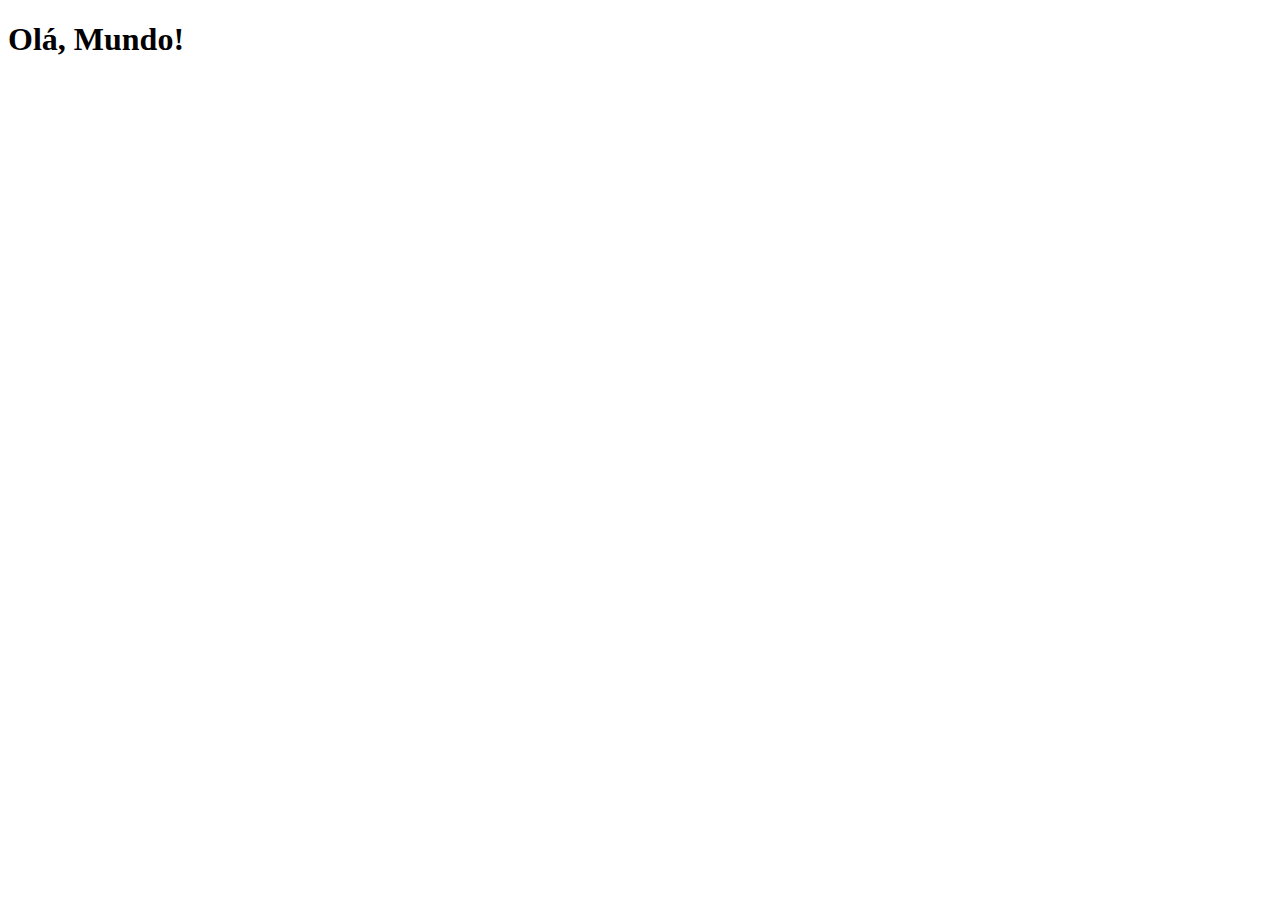
==== index.html @ 550df27c "criei a página principal" ====
<!DOCTYPE html>
<html lang="pt-br">
<head>
    <meta charset="UTF-8">
    <meta http-equiv="X-UA-Compatible" content="IE=edge">
    <meta name="viewport" content="width=device-width, initial-scale=1.0">
    <link rel="shortcut icon" href="favicon.ico" type="image/x-icon">
    <title>Projeto Redes Sociais</title>
</head>
<body>
    <h1>Olá, Mundo!</h1>
</body>
</html>
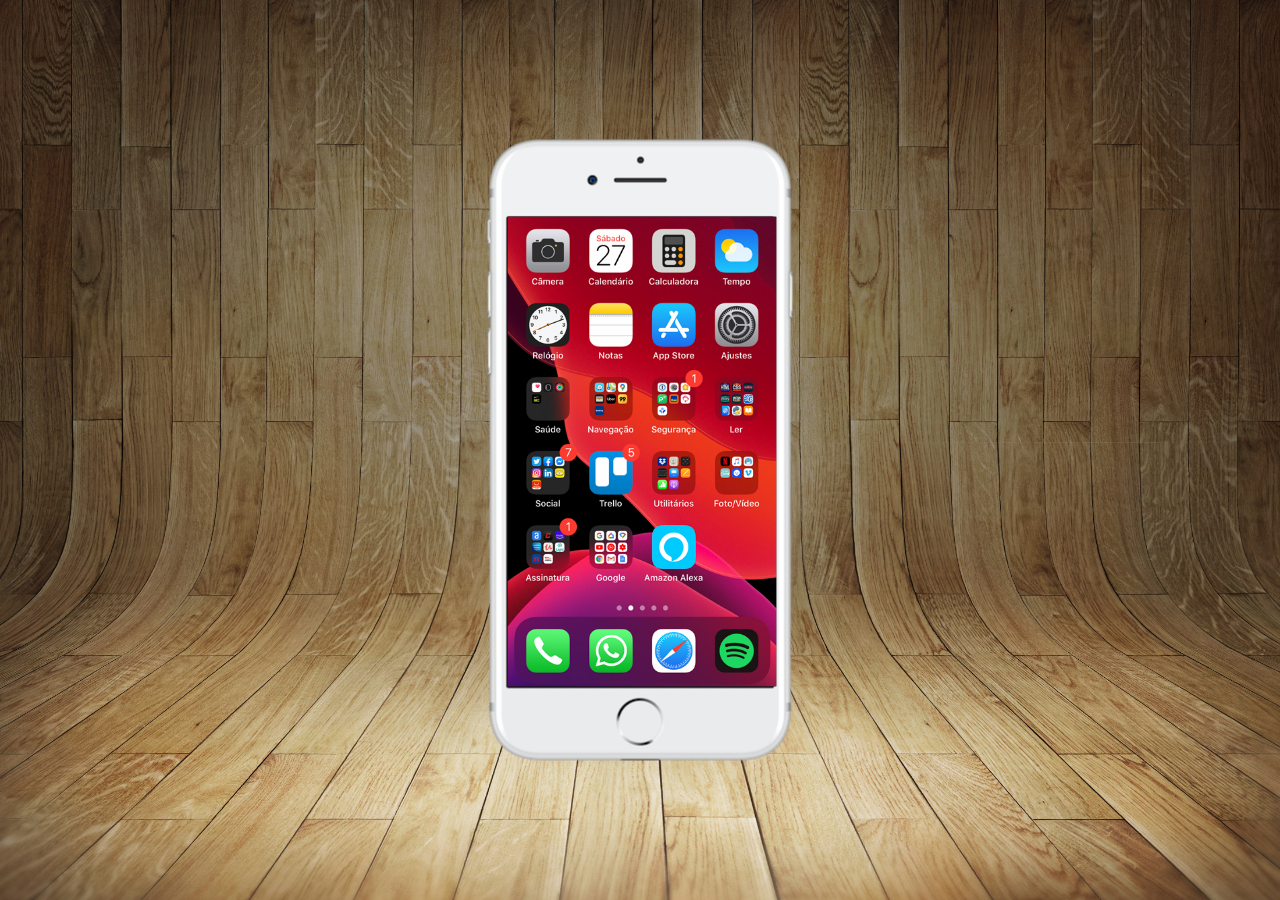
==== commit a1d2be03: "criei a tela home" ====
--- a/index.html
+++ b/index.html
@@ -5,9 +5,17 @@
     <meta http-equiv="X-UA-Compatible" content="IE=edge">
     <meta name="viewport" content="width=device-width, initial-scale=1.0">
     <link rel="shortcut icon" href="favicon.ico" type="image/x-icon">
+    <link rel="stylesheet" href="estilos/style.css">
     <title>Projeto Redes Sociais</title>
 </head>
 <body>
-    <h1>Olá, Mundo!</h1>
+    <main>
+        <section id="telefone">
+            <iframe src="home.html" name="tela" id="tela" frameborder="0"></iframe>
+        </section>
+        <section id="redes-sociais">
+
+        </section>
+    </main>
 </body>
 </html>--- a/estilos/style.css
+++ b/estilos/style.css
@@ -0,0 +1,45 @@
+@charset "UTF-8";
+
+* {
+    margin: 0px;
+    padding: 0px;
+    font-family: Arial, Helvetica, sans-serif;
+}
+
+html, body {
+    height: 100vh;
+    width: 100vw;
+    background-color: black;
+}
+
+body {
+    background: url('../imagens/fundo-madeira.jpg');
+    background-size: cover;
+    background-attachment: fixed;
+}
+
+main {
+    position: relative;
+    height: 100vh;
+}
+
+section#telefone {
+    position: absolute;
+    top: 50%;
+    left: 50%;
+    transform: translate(-50%, -50%);
+
+    height: 627px;
+    width: 311px;
+    background: url('../imagens/frame-iphone.png') no-repeat;
+
+
+}
+
+iframe#tela {
+    position: relative;
+    top: 80px;
+    left: 23px;
+    width: 269px;
+    height: 470px;
+}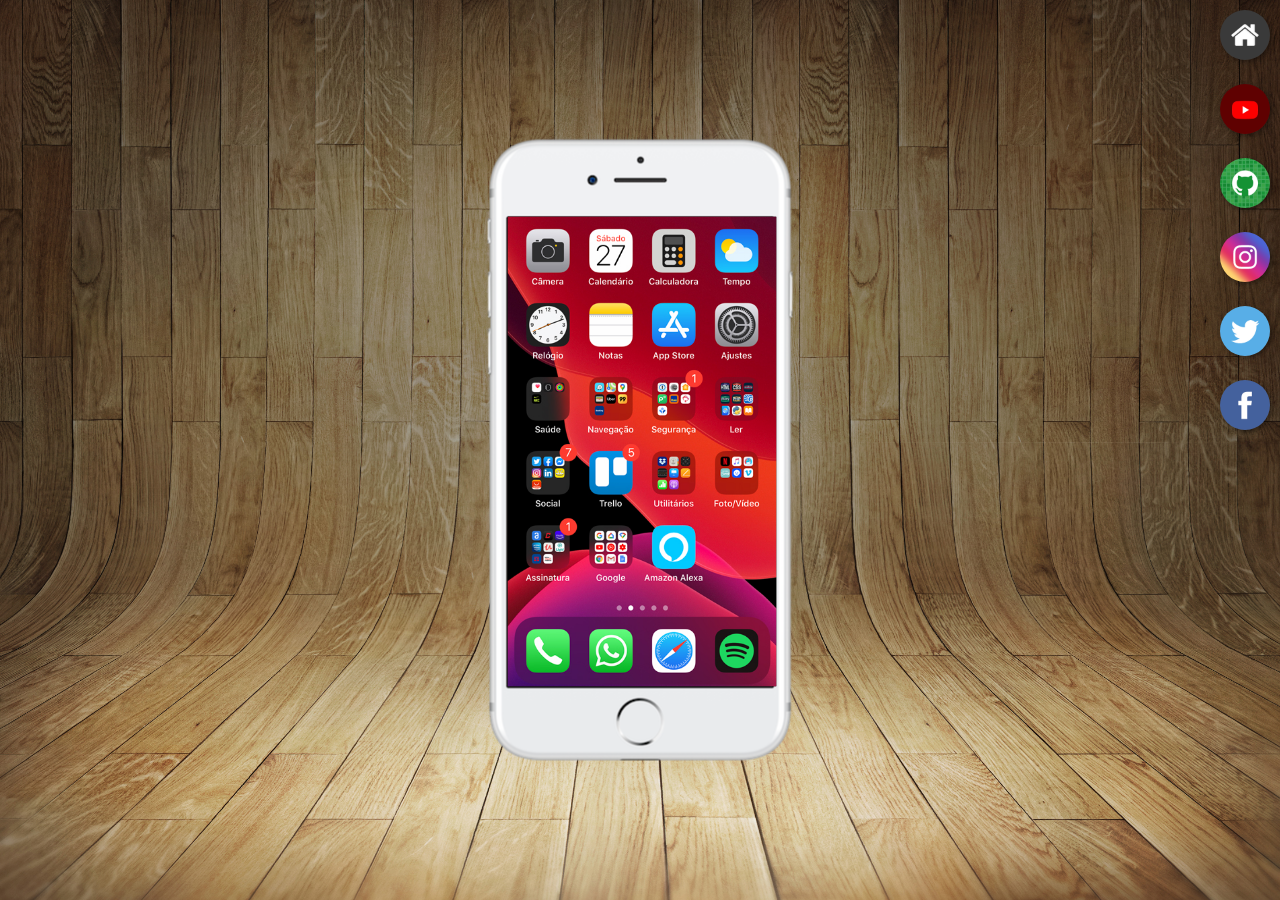
==== commit fc4626c2: "criei botoes lateral" ====
--- a/index.html
+++ b/index.html
@@ -11,10 +11,15 @@
 <body>
     <main>
         <section id="telefone">
-            <iframe src="home.html" name="tela" id="tela" frameborder="0"></iframe>
+            <iframe src="home.html" name="tela" id="tela" frameborder="0">Seu navegador não é compatível com isso.</iframe>
         </section>
         <section id="redes-sociais">
-
+            <a href="#" target="tela"><img src="./imagens/logo-home.jpg" alt="Home"></a><br>
+            <a href="#" target="tela"><img src="./imagens/logo-youtube.jpg" alt="Youtube"></a><br>
+            <a href="#" target="tela"><img src="./imagens/logo-github.jpg" alt="GitHub"></a><br>
+            <a href="#" target="tela"><img src="./imagens/logo-instagram.jpg" alt="Instagram"></a><br>
+            <a href="#" target="tela"><img src="./imagens/logo-twitter.jpg" alt="Twitter"></a><br>
+            <a href="#" target="tela"><img src="./imagens/logo-facebook.jpg" alt="Facebook"></a>
         </section>
     </main>
 </body>
--- a/estilos/style.css
+++ b/estilos/style.css
@@ -42,4 +42,23 @@
     left: 23px;
     width: 269px;
     height: 470px;
+}
+
+section#redes-sociais {
+    text-align: right;
+}
+
+section#redes-sociais img {
+    width: 50px;
+    margin: 10px;
+    border-radius: 50%;
+    box-shadow: 2px 2px 5px rgba(0, 0, 0, 0.400);
+    box-sizing: border-box;
+}
+
+section#redes-sociais img:hover {
+    border: 2px solid rgba(255, 255, 255, 0.637);
+    transform: translate(-3px, -3px);
+    box-shadow: 5px 5px 10px rgba(0, 0, 0, 0.623);
+    transition: transform .3s, border 1s;
 }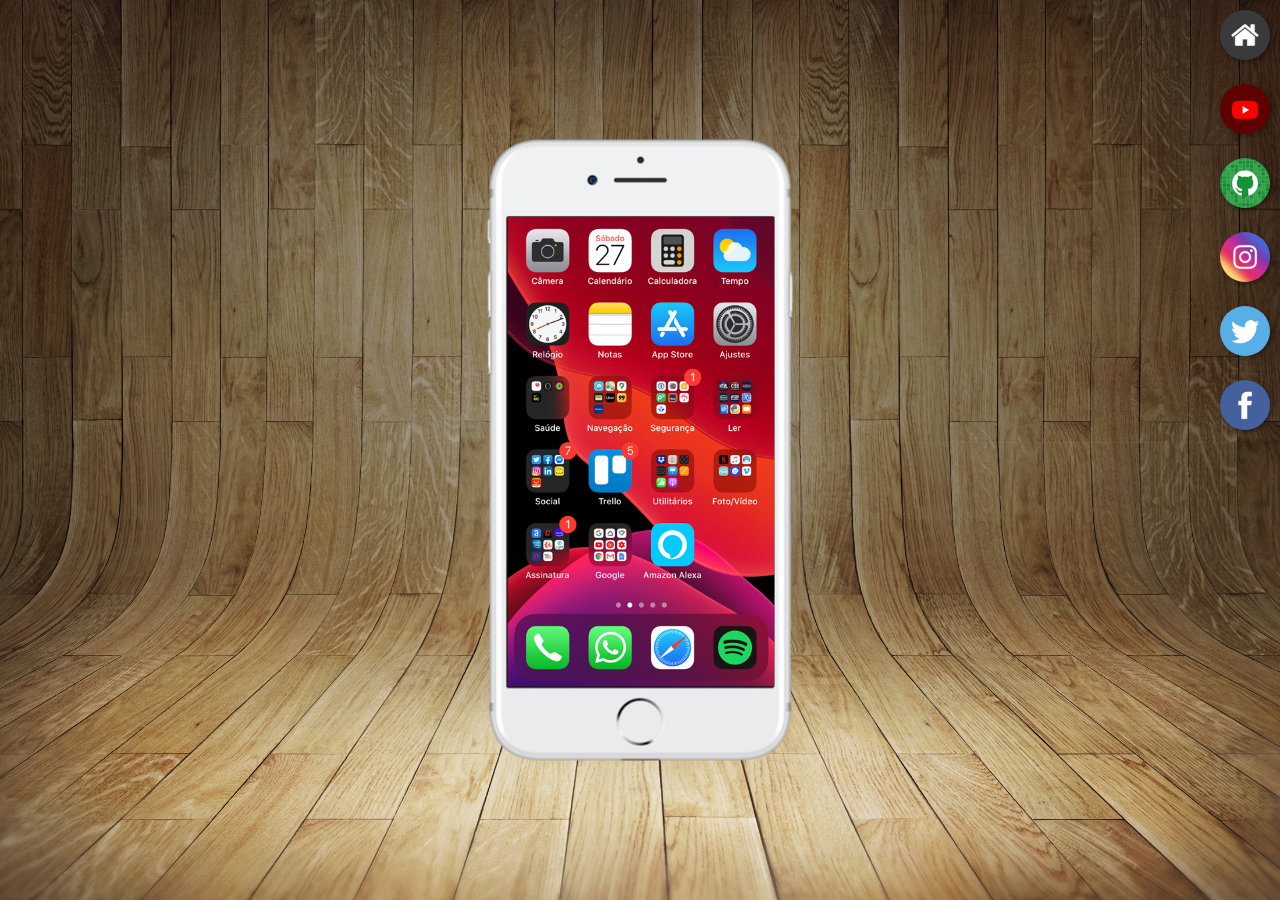
==== commit e84ab1f4: "projeto-social pronto" ====
--- a/index.html
+++ b/index.html
@@ -14,12 +14,12 @@
             <iframe src="home.html" name="tela" id="tela" frameborder="0">Seu navegador não é compatível com isso.</iframe>
         </section>
         <section id="redes-sociais">
-            <a href="#" target="tela"><img src="./imagens/logo-home.jpg" alt="Home"></a><br>
-            <a href="#" target="tela"><img src="./imagens/logo-youtube.jpg" alt="Youtube"></a><br>
-            <a href="#" target="tela"><img src="./imagens/logo-github.jpg" alt="GitHub"></a><br>
-            <a href="#" target="tela"><img src="./imagens/logo-instagram.jpg" alt="Instagram"></a><br>
-            <a href="#" target="tela"><img src="./imagens/logo-twitter.jpg" alt="Twitter"></a><br>
-            <a href="#" target="tela"><img src="./imagens/logo-facebook.jpg" alt="Facebook"></a>
+            <a href="home.html" target="tela"><img src="./imagens/logo-home.jpg" alt="Home"></a><br>
+            <a href="youtube.html" target="tela"><img src="./imagens/logo-youtube.jpg" alt="Youtube"></a><br>
+            <a href="github.html" target="tela"><img src="./imagens/logo-github.jpg" alt="GitHub"></a><br>
+            <a href="instagram.html" target="tela"><img src="./imagens/logo-instagram.jpg" alt="Instagram"></a><br>
+            <a href="twitter.html" target="tela"><img src="./imagens/logo-twitter.jpg" alt="Twitter"></a><br>
+            <a href="facebook.html" target="tela"><img src="./imagens/logo-facebook.jpg" alt="Facebook"></a>
         </section>
     </main>
 </body>
--- a/estilos/style.css
+++ b/estilos/style.css
@@ -20,7 +20,7 @@
 
 main {
     position: relative;
-    height: 100vh;
+    height: 100%;
 }
 
 section#telefone {
@@ -40,7 +40,7 @@
     position: relative;
     top: 80px;
     left: 23px;
-    width: 269px;
+    width: 267px;
     height: 470px;
 }
 
